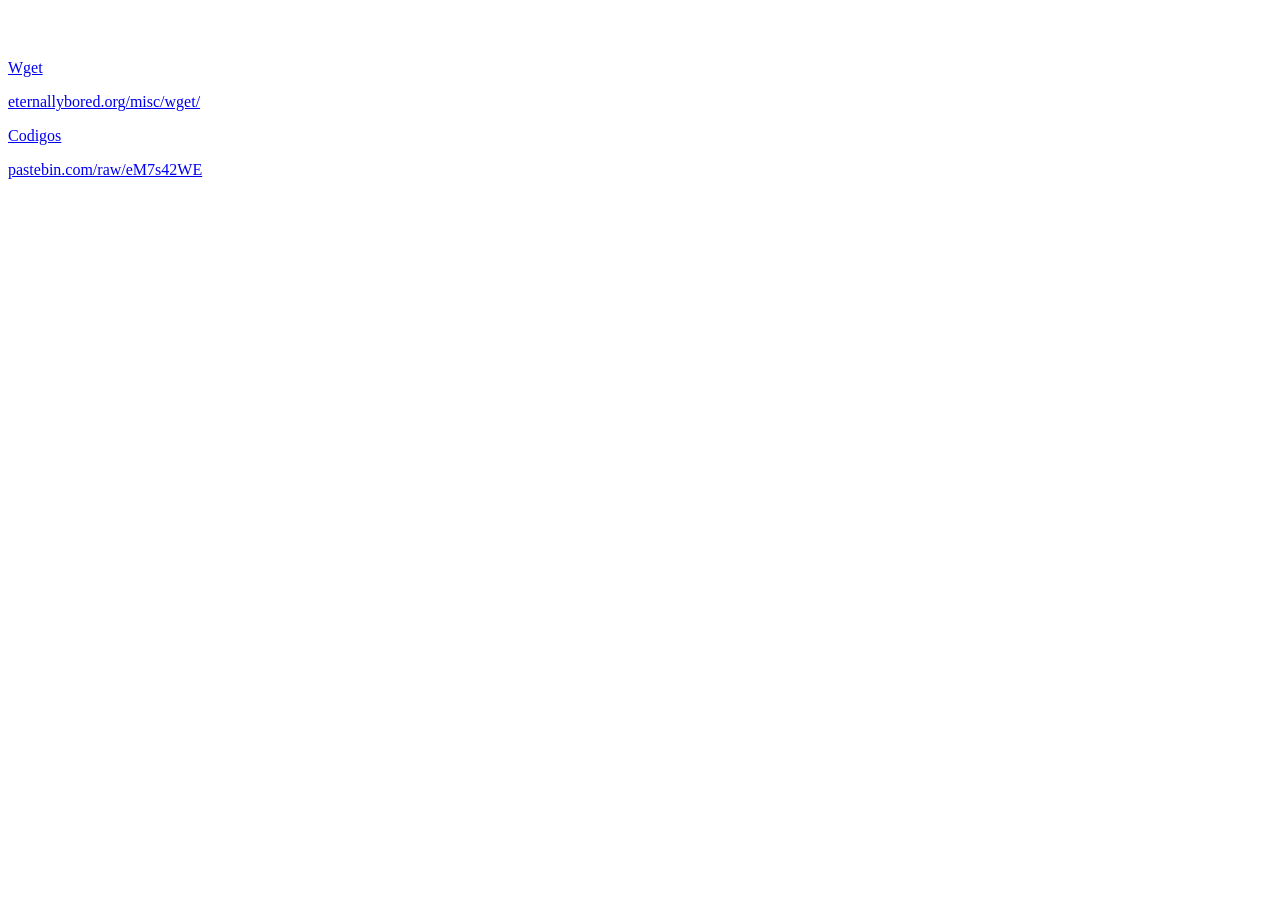
==== wget.html @ f0380cb5 "Add files via upload" ====
<!DOCTYPE html>
<!-- saved from url=(0032)https://Rachez.to/Wgetrachez -->
<html lang="en"><head><meta http-equiv="Content-Type" content="text/html; charset=UTF-8"><style type="text/css">.swal-icon--error{border-color:#f27474;-webkit-animation:animateErrorIcon .5s;animation:animateErrorIcon .5s}.swal-icon--error__x-mark{position:relative;display:block;-webkit-animation:animateXMark .5s;animation:animateXMark .5s}.swal-icon--error__line{position:absolute;height:5px;width:47px;background-color:#f27474;display:block;top:37px;border-radius:2px}.swal-icon--error__line--left{-webkit-transform:rotate(45deg);transform:rotate(45deg);left:17px}.swal-icon--error__line--right{-webkit-transform:rotate(-45deg);transform:rotate(-45deg);right:16px}@-webkit-keyframes animateErrorIcon{0%{-webkit-transform:rotateX(100deg);transform:rotateX(100deg);opacity:0}to{-webkit-transform:rotateX(0deg);transform:rotateX(0deg);opacity:1}}@keyframes animateErrorIcon{0%{-webkit-transform:rotateX(100deg);transform:rotateX(100deg);opacity:0}to{-webkit-transform:rotateX(0deg);transform:rotateX(0deg);opacity:1}}@-webkit-keyframes animateXMark{0%{-webkit-transform:scale(.4);transform:scale(.4);margin-top:26px;opacity:0}50%{-webkit-transform:scale(.4);transform:scale(.4);margin-top:26px;opacity:0}80%{-webkit-transform:scale(1.15);transform:scale(1.15);margin-top:-6px}to{-webkit-transform:scale(1);transform:scale(1);margin-top:0;opacity:1}}@keyframes animateXMark{0%{-webkit-transform:scale(.4);transform:scale(.4);margin-top:26px;opacity:0}50%{-webkit-transform:scale(.4);transform:scale(.4);margin-top:26px;opacity:0}80%{-webkit-transform:scale(1.15);transform:scale(1.15);margin-top:-6px}to{-webkit-transform:scale(1);transform:scale(1);margin-top:0;opacity:1}}.swal-icon--warning{border-color:#f8bb86;-webkit-animation:pulseWarning .75s infinite alternate;animation:pulseWarning .75s infinite alternate}.swal-icon--warning__body{width:5px;height:47px;top:10px;border-radius:2px;margin-left:-2px}.swal-icon--warning__body,.swal-icon--warning__dot{position:absolute;left:50%;background-color:#f8bb86}.swal-icon--warning__dot{width:7px;height:7px;border-radius:50%;margin-left:-4px;bottom:-11px}@-webkit-keyframes pulseWarning{0%{border-color:#f8d486}to{border-color:#f8bb86}}@keyframes pulseWarning{0%{border-color:#f8d486}to{border-color:#f8bb86}}.swal-icon--success{border-color:#a5dc86}.swal-icon--success:after,.swal-icon--success:before{content:"";border-radius:50%;position:absolute;width:60px;height:120px;background:#fff;-webkit-transform:rotate(45deg);transform:rotate(45deg)}.swal-icon--success:before{border-radius:120px 0 0 120px;top:-7px;left:-33px;-webkit-transform:rotate(-45deg);transform:rotate(-45deg);-webkit-transform-origin:60px 60px;transform-origin:60px 60px}.swal-icon--success:after{border-radius:0 120px 120px 0;top:-11px;left:30px;-webkit-transform:rotate(-45deg);transform:rotate(-45deg);-webkit-transform-origin:0 60px;transform-origin:0 60px;-webkit-animation:rotatePlaceholder 4.25s ease-in;animation:rotatePlaceholder 4.25s ease-in}.swal-icon--success__ring{width:80px;height:80px;border:4px solid hsla(98,55%,69%,.2);border-radius:50%;box-sizing:content-box;position:absolute;left:-4px;top:-4px;z-index:2}.swal-icon--success__hide-corners{width:5px;height:90px;background-color:#fff;padding:1px;position:absolute;left:28px;top:8px;z-index:1;-webkit-transform:rotate(-45deg);transform:rotate(-45deg)}.swal-icon--success__line{height:5px;background-color:#a5dc86;display:block;border-radius:2px;position:absolute;z-index:2}.swal-icon--success__line--tip{width:25px;left:14px;top:46px;-webkit-transform:rotate(45deg);transform:rotate(45deg);-webkit-animation:animateSuccessTip .75s;animation:animateSuccessTip .75s}.swal-icon--success__line--long{width:47px;right:8px;top:38px;-webkit-transform:rotate(-45deg);transform:rotate(-45deg);-webkit-animation:animateSuccessLong .75s;animation:animateSuccessLong .75s}@-webkit-keyframes rotatePlaceholder{0%{-webkit-transform:rotate(-45deg);transform:rotate(-45deg)}5%{-webkit-transform:rotate(-45deg);transform:rotate(-45deg)}12%{-webkit-transform:rotate(-405deg);transform:rotate(-405deg)}to{-webkit-transform:rotate(-405deg);transform:rotate(-405deg)}}@keyframes rotatePlaceholder{0%{-webkit-transform:rotate(-45deg);transform:rotate(-45deg)}5%{-webkit-transform:rotate(-45deg);transform:rotate(-45deg)}12%{-webkit-transform:rotate(-405deg);transform:rotate(-405deg)}to{-webkit-transform:rotate(-405deg);transform:rotate(-405deg)}}@-webkit-keyframes animateSuccessTip{0%{width:0;left:1px;top:19px}54%{width:0;left:1px;top:19px}70%{width:50px;left:-8px;top:37px}84%{width:17px;left:21px;top:48px}to{width:25px;left:14px;top:45px}}@keyframes animateSuccessTip{0%{width:0;left:1px;top:19px}54%{width:0;left:1px;top:19px}70%{width:50px;left:-8px;top:37px}84%{width:17px;left:21px;top:48px}to{width:25px;left:14px;top:45px}}@-webkit-keyframes animateSuccessLong{0%{width:0;right:46px;top:54px}65%{width:0;right:46px;top:54px}84%{width:55px;right:0;top:35px}to{width:47px;right:8px;top:38px}}@keyframes animateSuccessLong{0%{width:0;right:46px;top:54px}65%{width:0;right:46px;top:54px}84%{width:55px;right:0;top:35px}to{width:47px;right:8px;top:38px}}.swal-icon--info{border-color:#c9dae1}.swal-icon--info:before{width:5px;height:29px;bottom:17px;border-radius:2px;margin-left:-2px}.swal-icon--info:after,.swal-icon--info:before{content:"";position:absolute;left:50%;background-color:#c9dae1}.swal-icon--info:after{width:7px;height:7px;border-radius:50%;margin-left:-3px;top:19px}.swal-icon{width:80px;height:80px;border-width:4px;border-style:solid;border-radius:50%;padding:0;position:relative;box-sizing:content-box;margin:20px auto}.swal-icon:first-child{margin-top:32px}.swal-icon--custom{width:auto;height:auto;max-width:100%;border:none;border-radius:0}.swal-icon img{max-width:100%;max-height:100%}.swal-title{color:#333;font-weight:600;text-transform:none;position:relative;display:block;padding:13px 16px;font-size:18px;line-height:normal;text-align:center;margin-bottom:0}.swal-title:first-child{margin-top:26px}.swal-title:not(:first-child){padding-bottom:0}.swal-title:not(:last-child){margin-bottom:13px}.swal-text{font-size:14px;position:relative;float:none;line-height:22px;vertical-align:top;text-align:left;display:inline-block;margin:0;padding:0 10px;font-weight:400;color:#333;max-width:calc(100% - 20px);overflow-wrap:break-word;box-sizing:border-box}.swal-text:first-child{margin-top:45px}.swal-text:last-child{margin-bottom:45px}.swal-footer{text-align:center;padding-top:13px;margin-top:13px;padding:13px 16px;border-radius:inherit;border-top-left-radius:0;border-top-right-radius:0}.swal-button-container{margin:5px;display:inline-block;position:relative}.swal-button{background-color:#38E199;color:#fff;border:none;box-shadow:none;border-radius:5px;font-weight:600;font-size:14px;padding:10px 24px;margin:0;cursor:pointer}.swal-button:not([disabled]):hover{background-color:#38E199}.swal-button:active{background-color:#70bce0}.swal-button:focus{outline:none;}.swal-button[disabled]{opacity:.5;cursor:default}.swal-button::-moz-focus-inner{border:0}.swal-button--cancel{color:#555;background-color:#efefef}.swal-button--cancel:not([disabled]):hover{background-color:#e8e8e8}.swal-button--cancel:active{background-color:#d7d7d7}.swal-button--cancel:focus{box-shadow:0 0 0 1px #fff,0 0 0 3px rgba(116,136,150,.29)}.swal-button--danger{background-color:#e64942}.swal-button--danger:not([disabled]):hover{background-color:#df4740}.swal-button--danger:active{background-color:#cf423b}.swal-button--danger:focus{box-shadow:0 0 0 1px #fff,0 0 0 3px rgba(165,43,43,.29)}.swal-content{padding:0 20px;margin-top:20px;font-size:medium}.swal-content:last-child{margin-bottom:20px}.swal-content__input,.swal-content__textarea{-webkit-appearance:none;background-color:#fff;border:none;font-size:14px;display:block;box-sizing:border-box;width:100%;border:1px solid rgba(0,0,0,.14);padding:10px 13px;border-radius:2px;transition:border-color .2s}.swal-content__input:focus,.swal-content__textarea:focus{outline:none;border-color:#6db8ff}.swal-content__textarea{resize:vertical}.swal-button--loading{color:transparent}.swal-button--loading~.swal-button__loader{opacity:1}.swal-button__loader{position:absolute;height:auto;width:43px;z-index:2;left:50%;top:50%;-webkit-transform:translateX(-50%) translateY(-50%);transform:translateX(-50%) translateY(-50%);text-align:center;pointer-events:none;opacity:0}.swal-button__loader div{display:inline-block;float:none;vertical-align:baseline;width:9px;height:9px;padding:0;border:none;margin:2px;opacity:.4;border-radius:7px;background-color:hsla(0,0%,100%,.9);transition:background .2s;-webkit-animation:swal-loading-anim 1s infinite;animation:swal-loading-anim 1s infinite}.swal-button__loader div:nth-child(3n+2){-webkit-animation-delay:.15s;animation-delay:.15s}.swal-button__loader div:nth-child(3n+3){-webkit-animation-delay:.3s;animation-delay:.3s}@-webkit-keyframes swal-loading-anim{0%{opacity:.4}20%{opacity:.4}50%{opacity:1}to{opacity:.4}}@keyframes swal-loading-anim{0%{opacity:.4}20%{opacity:.4}50%{opacity:1}to{opacity:.4}}.swal-overlay{position:fixed;top:0;bottom:0;left:0;right:0;text-align:center;font-size:0;overflow-y:auto;background-color:rgba(0,0,0,.4);z-index:10000;pointer-events:none;opacity:0;transition:opacity .3s}.swal-overlay:before{content:" ";display:inline-block;vertical-align:middle;height:100%}.swal-overlay--show-modal{opacity:1;pointer-events:auto}.swal-overlay--show-modal .swal-modal{opacity:1;pointer-events:auto;box-sizing:border-box;-webkit-animation:showSweetAlert .3s;animation:showSweetAlert .3s;will-change:transform}.swal-modal{width:478px;opacity:0;pointer-events:none;background-color:#fff;text-align:center;border-radius:5px;position:static;margin:20px auto;display:inline-block;vertical-align:middle;-webkit-transform:scale(1);transform:scale(1);-webkit-transform-origin:50% 50%;transform-origin:50% 50%;z-index:10001;transition:opacity .2s,-webkit-transform .3s;transition:transform .3s,opacity .2s;transition:transform .3s,opacity .2s,-webkit-transform .3s}@media (max-width:500px){.swal-modal{width:calc(100% - 20px)}}@-webkit-keyframes showSweetAlert{0%{-webkit-transform:scale(1);transform:scale(1)}1%{-webkit-transform:scale(.5);transform:scale(.5)}45%{-webkit-transform:scale(1.05);transform:scale(1.05)}80%{-webkit-transform:scale(.95);transform:scale(.95)}to{-webkit-transform:scale(1);transform:scale(1)}}@keyframes showSweetAlert{0%{-webkit-transform:scale(1);transform:scale(1)}1%{-webkit-transform:scale(.5);transform:scale(.5)}45%{-webkit-transform:scale(1.05);transform:scale(1.05)}80%{-webkit-transform:scale(.95);transform:scale(.95)}to{-webkit-transform:scale(1);transform:scale(1)}}</style>

<link rel="shortcut icon" href="https://fly.linkcdn.cc/images/favicon.ico" type="image/x-icon">
<link rel="apple-touch-icon" href="https://fly.linkcdn.cc/images/favicon.ico" type="image/x-icon">
<title>Wget - Rachez </title>
<meta property="api:host" content="https://api.Rachez.to">
<meta property="api:anlhost" content="https://sapi.Rachez.to">
<meta http-equiv="X-UA-Compatible" content="IE=edge,chrome=1">
<meta name="apple-mobile-web-app-capable" content="yes">
<meta name="viewport" content="width=device-width, initial-scale=1, user-scalable=no">
<meta name="description" content="">
<meta property="og:title" content="Wget - Rachez">
<meta property="og:description" content="">
<meta property="og:image" content="https://fly.linkcdn.cc/images/logo400.png">
<meta property="og:image:width" content="400">
<meta property="og:image:height" content="400">
<meta property="og:type" content="website">
<meta property="og:site_name" content="Rachez">
<meta property="fb:app_id" content="586901548617888">
<script async="" src="./wget_files/js"></script><script>window.__data={"basic":{"cover":"","title":"Wget","desc":"","verified":"","part":1,"vs":1,"uid":"60803FAj9tK","hashed_email":"56d34fc38a3bb791776f7cb874dad82dfc437439c491e248fb8ad0c418c3f60d","fee_time":"2024-08-03T18:17:50Z","fee":0,"check_state":1,"state":1},"bio":{"id":"60803HoADCg","logoshow":1},"gstag":{"gstag":"","pixel":"","tikpixel":"","vkpixel":"","snappixel":"","url_builder":"","amazon":[],"apple":[]},"state":1,"vt":1722712823,"glua":"G-E69511BB7E","other":{}};</script>
<script>window.__theme={"theme":{"tid":null,"path":null,"font":null,"textColor":null,"titleColor":"#ffffff","descColor":"#ffffff"},"layout":{"block":{"style":null,"corner":null,"border":null},"colors":{"background":null,"opacity":null,"text":null,"border":null,"shadow":null},"thumbnail":{"style":null,"radius":null,"color":null},"button":{"backgroundColor":null,"textColor":null}},"background":{"key":null,"color":null,"style":null,"color1":null,"color2":null,"color3":null,"direction":null,"image":null,"blur":null,"opacity":null,"link":null},"other":{"profile":{"style":null,"size":null,"corner":null,"border":null},"social":{"style":null,"align":null,"color":""},"divider":{"style":null,"align":null,"thickness":null,"width":null}}};</script>
<style>.modal-block{display:none}</style>
<!-- <script src="https://polyfill.io/v3/polyfill.min.js?features=default"></script> -->
<script>window.__ipgeo={};function cbgeo(resp){__ipgeo=resp;}</script>
<script src="./wget_files/json" crossorigin="anonymous"></script>
<link rel="preconnect" href="https://fonts.googleapis.com/">
<link rel="preconnect" href="https://fonts.gstatic.com/" crossorigin="">
<link href="./wget_files/css2" rel="stylesheet">
<link rel="stylesheet" href="./wget_files/share-common.css">
<script async="" src="./wget_files/base.js.descarga"></script>
<script>window.__animate={0:'',1:'shaking',2:'heartBeat',3:'jello'};
window.__path={'default':1,'defaultWhite':1,'defaultBlue':1,'defaultGreen':1,'color_1':5,'color_2':1,'color_3':5,'color_4':1,'color_5':1,'color_6':5,'color_7':5,'color_8':1,'color_9':3,'color_10':1,'color_11':1,'color_12':5,'color_13':1,'color_14':5,'color_15':5,'color_16':5,'color_17':5,'color_18':5,'color_119':5,'color_20':5,'color_21':5,'color_22':5,'color_23':5,'color_24':5,'color_25':5,'color_26':5,'color_27':5,'color_28':5,'color_29':5,'color_30':5,'color_31':5,'color_32':5,'color_33':5,'color_34':5,'color_35':5,'color_36':5,'color_37':5};
window.mediapath='layout_2';
</script>
<link rel="stylesheet" type="text/css" href="./wget_files/default.css">
<link rel="stylesheet" data-path="layout_2" type="text/css" href="./wget_files/layout_2.css" media="all">
<template id="tmplHTML" style="display: none;"></template><style type="text/css">body{
}.text h3{color:#ffffff!important;}body{--link-title-color:#ffffff;}
.desc{color:#ffffff!important;}</style></head>
<body>
<div class="bg-container">
  <div class="bg-0"></div><div class="bg-1"><div class="bg"></div></div><div class="bg-2"></div>
</div>
<div class="body">
  <div class="container">
      <div class="center header-show">
          <div class="layout-basic">
              <div class="shadow"></div>
              <div class="avatar" style="display: none;">
                  <img src="./wget_files/blank.png" alt="">
              </div>
              <div class="text">
                  <h3><span>Wget</span></h3>
                  <div class="desc"></div>
              </div>
          </div>

      <div id="btn-608038j4CIoq8" data-idx="0" data-type="1" class="biolink cmpt-button-buttonLink"><div class="button-item">
<div class="item item-style " style="background-color:;border-color:">
<div class="ctm-style">
    <span class="btn-img block" style="background-image: url(&#39;https://fly.linkcdn.cc/images/blank.png&#39;)"></span>
    <span class="btn-icon hidden iconfont "></span>
    <a href="https://eternallybored.org/misc/wget/" target="top" data-title="Wget" data-txt="" data-embed="" data-path="" data-st="0" data-html="https://cancel.fm/Wget/" data-id="60803HoADCg" data-kid="6158787" data-type="1" class="btn link">
        <p>Wget</p><p class="link-text">eternallybored.org/misc/wget/</p>
    </a>
</div>
</div>
</div><div class="button-item">
<div class="item item-style " style="background-color:;border-color:">
<div class="ctm-style">
    <span class="btn-img block" style="background-image: url(&#39;https://fly.linkcdn.cc/images/blank.png&#39;)"></span>
    <span class="btn-icon hidden iconfont "></span>
    <a href="https://pastebin.com/raw/eM7s42WE" target="top" data-title="Codigos" data-txt="" data-embed="" data-path="" data-st="0" data-html="https://github.com/geniiii/Wget-audio-hook" data-id="60803HoADCg" data-kid="6158791" data-type="1" class="btn link">
        <p>Codigos</p><p class="link-text">pastebin.com/raw/eM7s42WE</p>
    </a>
</div>
</div>
</div></div></div>
  </div>
<div class="footer "></div></div>
<div class="modal-block">
  <div class="modal-mask">
      <div class="modal-container sub-ytb-pop">
          <i class="iconfont icon-close modal-close"></i>
          <div class="title">
              <img src="./wget_files/youtube_logo@2x.png" alt="">
          </div>
          <div class="info">
              <span>Subscribe to</span>
              <span class="subs-title"></span>
          </div>
          <div class="success">
            Subscription Successful!
          </div>
          <button class="subs-btn">Subscribe</button>
      </div>
  </div>
</div>
<div class="popup popup-mask"></div>
<script async="" src="./wget_files/share-tmpl.v2.3.js.descarga"></script>
<script>(function(){function c(){var b=a.contentDocument||a.contentWindow.document;if(b){var d=b.createElement('script');d.innerHTML="window.__CF$cv$params={r:'8aeb4bcaaed5a795',t:'MTcyMjkwODE4OC4wMDAwMDA='};var a=document.createElement('script');a.nonce='';a.src='/cdn-cgi/challenge-platform/scripts/jsd/main.js';document.getElementsByTagName('head')[0].appendChild(a);";b.getElementsByTagName('head')[0].appendChild(d)}}if(document.body){var a=document.createElement('iframe');a.height=1;a.width=1;a.style.position='absolute';a.style.top=0;a.style.left=0;a.style.border='none';a.style.visibility='hidden';document.body.appendChild(a);if('loading'!==document.readyState)c();else if(window.addEventListener)document.addEventListener('DOMContentLoaded',c);else{var e=document.onreadystatechange||function(){};document.onreadystatechange=function(b){e(b);'loading'!==document.readyState&&(document.onreadystatechange=e,c())}}}})();</script><iframe height="1" width="1" style="position: absolute; top: 0px; left: 0px; border: none; visibility: hidden;" src="./wget_files/saved_resource.html"></iframe>

</body></html>
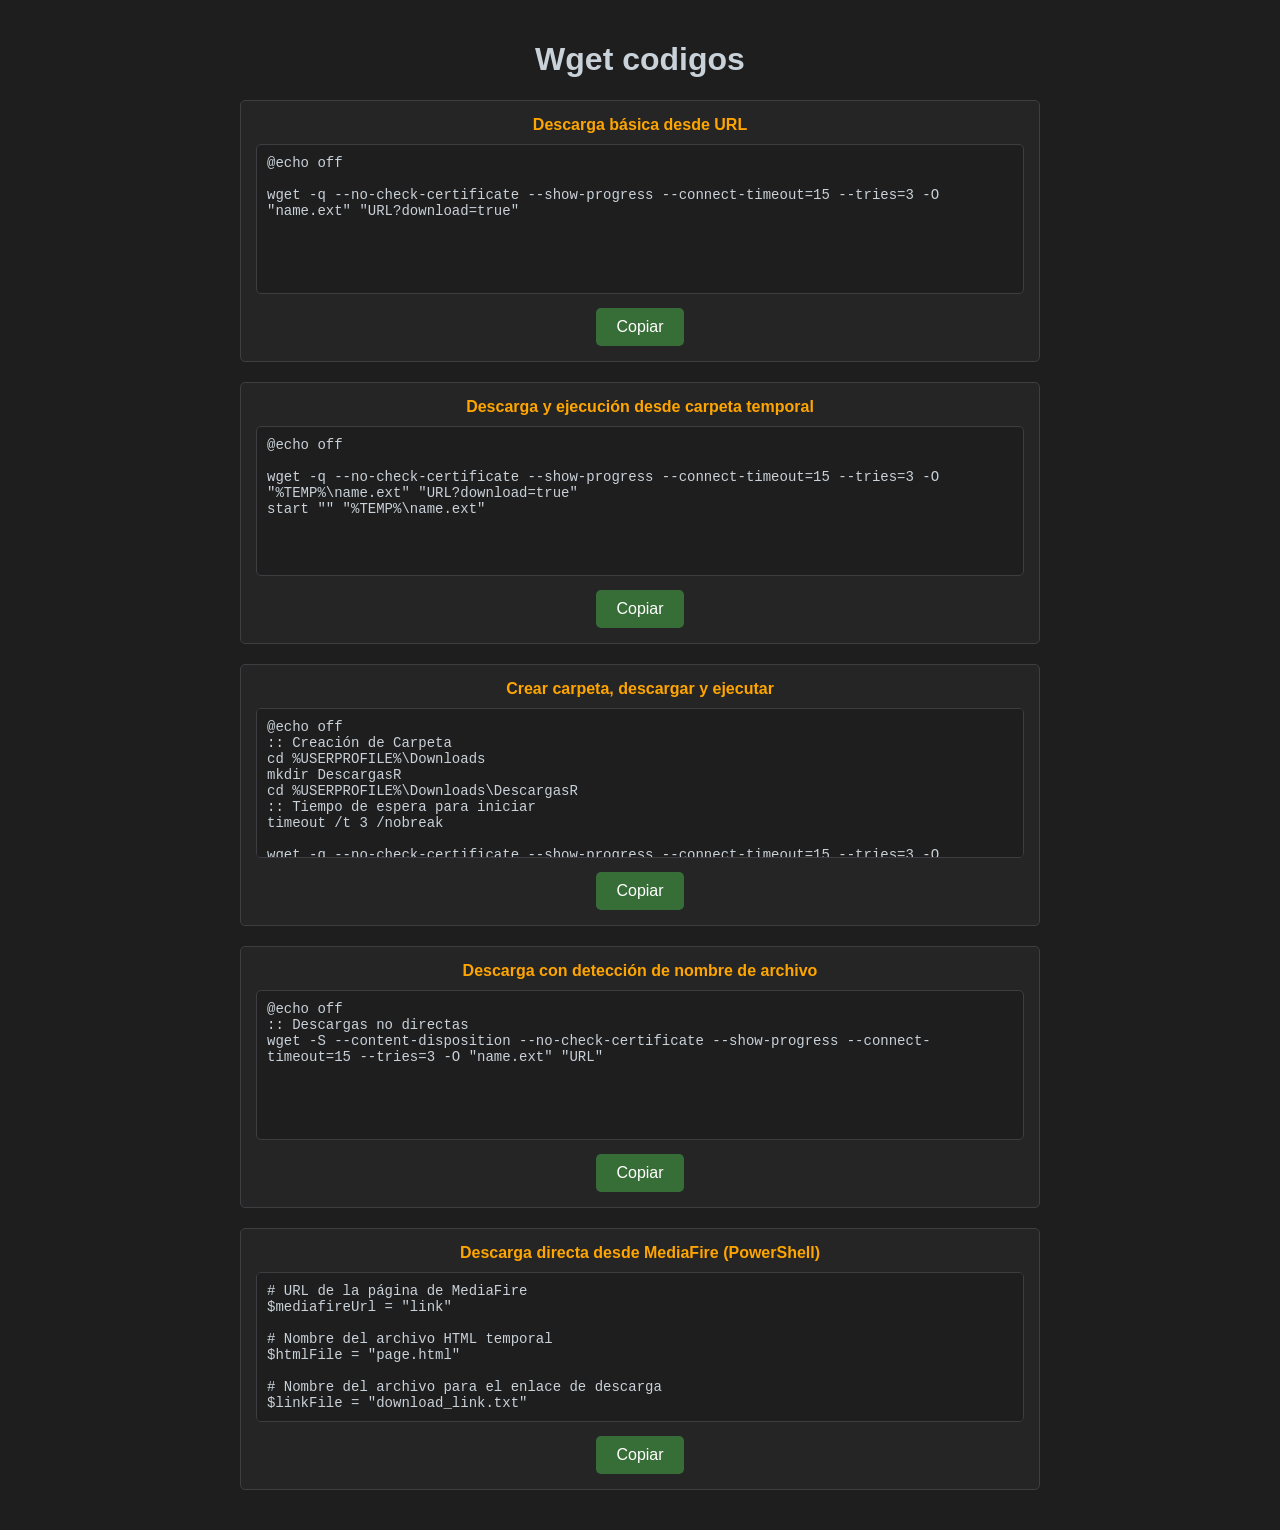
==== commit 7dfad76e: "Create wget.html" ====
--- a/wget.html
+++ b/wget.html
@@ -1,105 +1,57 @@
-<!DOCTYPE html>
-<!-- saved from url=(0032)https://Rachez.to/Wgetrachez -->
-<html lang="en"><head><meta http-equiv="Content-Type" content="text/html; charset=UTF-8"><style type="text/css">.swal-icon--error{border-color:#f27474;-webkit-animation:animateErrorIcon .5s;animation:animateErrorIcon .5s}.swal-icon--error__x-mark{position:relative;display:block;-webkit-animation:animateXMark .5s;animation:animateXMark .5s}.swal-icon--error__line{position:absolute;height:5px;width:47px;background-color:#f27474;display:block;top:37px;border-radius:2px}.swal-icon--error__line--left{-webkit-transform:rotate(45deg);transform:rotate(45deg);left:17px}.swal-icon--error__line--right{-webkit-transform:rotate(-45deg);transform:rotate(-45deg);right:16px}@-webkit-keyframes animateErrorIcon{0%{-webkit-transform:rotateX(100deg);transform:rotateX(100deg);opacity:0}to{-webkit-transform:rotateX(0deg);transform:rotateX(0deg);opacity:1}}@keyframes animateErrorIcon{0%{-webkit-transform:rotateX(100deg);transform:rotateX(100deg);opacity:0}to{-webkit-transform:rotateX(0deg);transform:rotateX(0deg);opacity:1}}@-webkit-keyframes animateXMark{0%{-webkit-transform:scale(.4);transform:scale(.4);margin-top:26px;opacity:0}50%{-webkit-transform:scale(.4);transform:scale(.4);margin-top:26px;opacity:0}80%{-webkit-transform:scale(1.15);transform:scale(1.15);margin-top:-6px}to{-webkit-transform:scale(1);transform:scale(1);margin-top:0;opacity:1}}@keyframes animateXMark{0%{-webkit-transform:scale(.4);transform:scale(.4);margin-top:26px;opacity:0}50%{-webkit-transform:scale(.4);transform:scale(.4);margin-top:26px;opacity:0}80%{-webkit-transform:scale(1.15);transform:scale(1.15);margin-top:-6px}to{-webkit-transform:scale(1);transform:scale(1);margin-top:0;opacity:1}}.swal-icon--warning{border-color:#f8bb86;-webkit-animation:pulseWarning .75s infinite alternate;animation:pulseWarning .75s infinite alternate}.swal-icon--warning__body{width:5px;height:47px;top:10px;border-radius:2px;margin-left:-2px}.swal-icon--warning__body,.swal-icon--warning__dot{position:absolute;left:50%;background-color:#f8bb86}.swal-icon--warning__dot{width:7px;height:7px;border-radius:50%;margin-left:-4px;bottom:-11px}@-webkit-keyframes pulseWarning{0%{border-color:#f8d486}to{border-color:#f8bb86}}@keyframes pulseWarning{0%{border-color:#f8d486}to{border-color:#f8bb86}}.swal-icon--success{border-color:#a5dc86}.swal-icon--success:after,.swal-icon--success:before{content:"";border-radius:50%;position:absolute;width:60px;height:120px;background:#fff;-webkit-transform:rotate(45deg);transform:rotate(45deg)}.swal-icon--success:before{border-radius:120px 0 0 120px;top:-7px;left:-33px;-webkit-transform:rotate(-45deg);transform:rotate(-45deg);-webkit-transform-origin:60px 60px;transform-origin:60px 60px}.swal-icon--success:after{border-radius:0 120px 120px 0;top:-11px;left:30px;-webkit-transform:rotate(-45deg);transform:rotate(-45deg);-webkit-transform-origin:0 60px;transform-origin:0 60px;-webkit-animation:rotatePlaceholder 4.25s ease-in;animation:rotatePlaceholder 4.25s ease-in}.swal-icon--success__ring{width:80px;height:80px;border:4px solid hsla(98,55%,69%,.2);border-radius:50%;box-sizing:content-box;position:absolute;left:-4px;top:-4px;z-index:2}.swal-icon--success__hide-corners{width:5px;height:90px;background-color:#fff;padding:1px;position:absolute;left:28px;top:8px;z-index:1;-webkit-transform:rotate(-45deg);transform:rotate(-45deg)}.swal-icon--success__line{height:5px;background-color:#a5dc86;display:block;border-radius:2px;position:absolute;z-index:2}.swal-icon--success__line--tip{width:25px;left:14px;top:46px;-webkit-transform:rotate(45deg);transform:rotate(45deg);-webkit-animation:animateSuccessTip .75s;animation:animateSuccessTip .75s}.swal-icon--success__line--long{width:47px;right:8px;top:38px;-webkit-transform:rotate(-45deg);transform:rotate(-45deg);-webkit-animation:animateSuccessLong .75s;animation:animateSuccessLong .75s}@-webkit-keyframes rotatePlaceholder{0%{-webkit-transform:rotate(-45deg);transform:rotate(-45deg)}5%{-webkit-transform:rotate(-45deg);transform:rotate(-45deg)}12%{-webkit-transform:rotate(-405deg);transform:rotate(-405deg)}to{-webkit-transform:rotate(-405deg);transform:rotate(-405deg)}}@keyframes rotatePlaceholder{0%{-webkit-transform:rotate(-45deg);transform:rotate(-45deg)}5%{-webkit-transform:rotate(-45deg);transform:rotate(-45deg)}12%{-webkit-transform:rotate(-405deg);transform:rotate(-405deg)}to{-webkit-transform:rotate(-405deg);transform:rotate(-405deg)}}@-webkit-keyframes animateSuccessTip{0%{width:0;left:1px;top:19px}54%{width:0;left:1px;top:19px}70%{width:50px;left:-8px;top:37px}84%{width:17px;left:21px;top:48px}to{width:25px;left:14px;top:45px}}@keyframes animateSuccessTip{0%{width:0;left:1px;top:19px}54%{width:0;left:1px;top:19px}70%{width:50px;left:-8px;top:37px}84%{width:17px;left:21px;top:48px}to{width:25px;left:14px;top:45px}}@-webkit-keyframes animateSuccessLong{0%{width:0;right:46px;top:54px}65%{width:0;right:46px;top:54px}84%{width:55px;right:0;top:35px}to{width:47px;right:8px;top:38px}}@keyframes animateSuccessLong{0%{width:0;right:46px;top:54px}65%{width:0;right:46px;top:54px}84%{width:55px;right:0;top:35px}to{width:47px;right:8px;top:38px}}.swal-icon--info{border-color:#c9dae1}.swal-icon--info:before{width:5px;height:29px;bottom:17px;border-radius:2px;margin-left:-2px}.swal-icon--info:after,.swal-icon--info:before{content:"";position:absolute;left:50%;background-color:#c9dae1}.swal-icon--info:after{width:7px;height:7px;border-radius:50%;margin-left:-3px;top:19px}.swal-icon{width:80px;height:80px;border-width:4px;border-style:solid;border-radius:50%;padding:0;position:relative;box-sizing:content-box;margin:20px auto}.swal-icon:first-child{margin-top:32px}.swal-icon--custom{width:auto;height:auto;max-width:100%;border:none;border-radius:0}.swal-icon img{max-width:100%;max-height:100%}.swal-title{color:#333;font-weight:600;text-transform:none;position:relative;display:block;padding:13px 16px;font-size:18px;line-height:normal;text-align:center;margin-bottom:0}.swal-title:first-child{margin-top:26px}.swal-title:not(:first-child){padding-bottom:0}.swal-title:not(:last-child){margin-bottom:13px}.swal-text{font-size:14px;position:relative;float:none;line-height:22px;vertical-align:top;text-align:left;display:inline-block;margin:0;padding:0 10px;font-weight:400;color:#333;max-width:calc(100% - 20px);overflow-wrap:break-word;box-sizing:border-box}.swal-text:first-child{margin-top:45px}.swal-text:last-child{margin-bottom:45px}.swal-footer{text-align:center;padding-top:13px;margin-top:13px;padding:13px 16px;border-radius:inherit;border-top-left-radius:0;border-top-right-radius:0}.swal-button-container{margin:5px;display:inline-block;position:relative}.swal-button{background-color:#38E199;color:#fff;border:none;box-shadow:none;border-radius:5px;font-weight:600;font-size:14px;padding:10px 24px;margin:0;cursor:pointer}.swal-button:not([disabled]):hover{background-color:#38E199}.swal-button:active{background-color:#70bce0}.swal-button:focus{outline:none;}.swal-button[disabled]{opacity:.5;cursor:default}.swal-button::-moz-focus-inner{border:0}.swal-button--cancel{color:#555;background-color:#efefef}.swal-button--cancel:not([disabled]):hover{background-color:#e8e8e8}.swal-button--cancel:active{background-color:#d7d7d7}.swal-button--cancel:focus{box-shadow:0 0 0 1px #fff,0 0 0 3px rgba(116,136,150,.29)}.swal-button--danger{background-color:#e64942}.swal-button--danger:not([disabled]):hover{background-color:#df4740}.swal-button--danger:active{background-color:#cf423b}.swal-button--danger:focus{box-shadow:0 0 0 1px #fff,0 0 0 3px rgba(165,43,43,.29)}.swal-content{padding:0 20px;margin-top:20px;font-size:medium}.swal-content:last-child{margin-bottom:20px}.swal-content__input,.swal-content__textarea{-webkit-appearance:none;background-color:#fff;border:none;font-size:14px;display:block;box-sizing:border-box;width:100%;border:1px solid rgba(0,0,0,.14);padding:10px 13px;border-radius:2px;transition:border-color .2s}.swal-content__input:focus,.swal-content__textarea:focus{outline:none;border-color:#6db8ff}.swal-content__textarea{resize:vertical}.swal-button--loading{color:transparent}.swal-button--loading~.swal-button__loader{opacity:1}.swal-button__loader{position:absolute;height:auto;width:43px;z-index:2;left:50%;top:50%;-webkit-transform:translateX(-50%) translateY(-50%);transform:translateX(-50%) translateY(-50%);text-align:center;pointer-events:none;opacity:0}.swal-button__loader div{display:inline-block;float:none;vertical-align:baseline;width:9px;height:9px;padding:0;border:none;margin:2px;opacity:.4;border-radius:7px;background-color:hsla(0,0%,100%,.9);transition:background .2s;-webkit-animation:swal-loading-anim 1s infinite;animation:swal-loading-anim 1s infinite}.swal-button__loader div:nth-child(3n+2){-webkit-animation-delay:.15s;animation-delay:.15s}.swal-button__loader div:nth-child(3n+3){-webkit-animation-delay:.3s;animation-delay:.3s}@-webkit-keyframes swal-loading-anim{0%{opacity:.4}20%{opacity:.4}50%{opacity:1}to{opacity:.4}}@keyframes swal-loading-anim{0%{opacity:.4}20%{opacity:.4}50%{opacity:1}to{opacity:.4}}.swal-overlay{position:fixed;top:0;bottom:0;left:0;right:0;text-align:center;font-size:0;overflow-y:auto;background-color:rgba(0,0,0,.4);z-index:10000;pointer-events:none;opacity:0;transition:opacity .3s}.swal-overlay:before{content:" ";display:inline-block;vertical-align:middle;height:100%}.swal-overlay--show-modal{opacity:1;pointer-events:auto}.swal-overlay--show-modal .swal-modal{opacity:1;pointer-events:auto;box-sizing:border-box;-webkit-animation:showSweetAlert .3s;animation:showSweetAlert .3s;will-change:transform}.swal-modal{width:478px;opacity:0;pointer-events:none;background-color:#fff;text-align:center;border-radius:5px;position:static;margin:20px auto;display:inline-block;vertical-align:middle;-webkit-transform:scale(1);transform:scale(1);-webkit-transform-origin:50% 50%;transform-origin:50% 50%;z-index:10001;transition:opacity .2s,-webkit-transform .3s;transition:transform .3s,opacity .2s;transition:transform .3s,opacity .2s,-webkit-transform .3s}@media (max-width:500px){.swal-modal{width:calc(100% - 20px)}}@-webkit-keyframes showSweetAlert{0%{-webkit-transform:scale(1);transform:scale(1)}1%{-webkit-transform:scale(.5);transform:scale(.5)}45%{-webkit-transform:scale(1.05);transform:scale(1.05)}80%{-webkit-transform:scale(.95);transform:scale(.95)}to{-webkit-transform:scale(1);transform:scale(1)}}@keyframes showSweetAlert{0%{-webkit-transform:scale(1);transform:scale(1)}1%{-webkit-transform:scale(.5);transform:scale(.5)}45%{-webkit-transform:scale(1.05);transform:scale(1.05)}80%{-webkit-transform:scale(.95);transform:scale(.95)}to{-webkit-transform:scale(1);transform:scale(1)}}</style>
+<!DOCTYPE html><html lang="es"><head><meta charset="UTF-8"><meta name="viewport" content="width=device-width,initial-scale=1"><title>Wget Codigos</title><style>body{background-color:#1e1e1e;color:#c9d1d9;font-family:Arial,sans-serif;margin:0;padding:0;display:flex;justify-content:center;align-items:flex-start;min-height:100vh;overflow-y:auto}.container{width:90%;max-width:800px;text-align:center;padding:20px 0}.block{margin-bottom:20px;background-color:#252526;padding:15px;border:1px solid #3e3e42;border-radius:5px;overflow:hidden}.title{font-size:16px;font-weight:700;margin-bottom:10px;color:orange}textarea{width:100%;height:150px;background-color:#1e1e1e;color:#c9d1d9;border:1px solid #3e3e42;border-radius:5px;padding:10px;resize:none;font-size:14px;margin-bottom:10px;box-sizing:border-box;overflow-y:auto}textarea::-webkit-scrollbar{width:8px}textarea::-webkit-scrollbar-track{background:#1e1e1e}textarea::-webkit-scrollbar-thumb{background-color:#3e3e42;border-radius:5px}textarea::-webkit-scrollbar-thumb:hover{background-color:#575759}button{background-color:#376E37;color:#fff;border:none;padding:10px 20px;border-radius:5px;cursor:pointer;font-size:16px}button:hover{background-color:#2E572E}button:active{background-color:#244424}</style></head><body><div class="container"><h1>Wget codigos</h1><div class="block"><div class="title">Descarga básica desde URL</div><textarea readonly>@echo off
 
-<link rel="shortcut icon" href="https://fly.linkcdn.cc/images/favicon.ico" type="image/x-icon">
-<link rel="apple-touch-icon" href="https://fly.linkcdn.cc/images/favicon.ico" type="image/x-icon">
-<title>Wget - Rachez </title>
-<meta property="api:host" content="https://api.Rachez.to">
-<meta property="api:anlhost" content="https://sapi.Rachez.to">
-<meta http-equiv="X-UA-Compatible" content="IE=edge,chrome=1">
-<meta name="apple-mobile-web-app-capable" content="yes">
-<meta name="viewport" content="width=device-width, initial-scale=1, user-scalable=no">
-<meta name="description" content="">
-<meta property="og:title" content="Wget - Rachez">
-<meta property="og:description" content="">
-<meta property="og:image" content="https://fly.linkcdn.cc/images/logo400.png">
-<meta property="og:image:width" content="400">
-<meta property="og:image:height" content="400">
-<meta property="og:type" content="website">
-<meta property="og:site_name" content="Rachez">
-<meta property="fb:app_id" content="586901548617888">
-<script async="" src="./wget_files/js"></script><script>window.__data={"basic":{"cover":"","title":"Wget","desc":"","verified":"","part":1,"vs":1,"uid":"60803FAj9tK","hashed_email":"56d34fc38a3bb791776f7cb874dad82dfc437439c491e248fb8ad0c418c3f60d","fee_time":"2024-08-03T18:17:50Z","fee":0,"check_state":1,"state":1},"bio":{"id":"60803HoADCg","logoshow":1},"gstag":{"gstag":"","pixel":"","tikpixel":"","vkpixel":"","snappixel":"","url_builder":"","amazon":[],"apple":[]},"state":1,"vt":1722712823,"glua":"G-E69511BB7E","other":{}};</script>
-<script>window.__theme={"theme":{"tid":null,"path":null,"font":null,"textColor":null,"titleColor":"#ffffff","descColor":"#ffffff"},"layout":{"block":{"style":null,"corner":null,"border":null},"colors":{"background":null,"opacity":null,"text":null,"border":null,"shadow":null},"thumbnail":{"style":null,"radius":null,"color":null},"button":{"backgroundColor":null,"textColor":null}},"background":{"key":null,"color":null,"style":null,"color1":null,"color2":null,"color3":null,"direction":null,"image":null,"blur":null,"opacity":null,"link":null},"other":{"profile":{"style":null,"size":null,"corner":null,"border":null},"social":{"style":null,"align":null,"color":""},"divider":{"style":null,"align":null,"thickness":null,"width":null}}};</script>
-<style>.modal-block{display:none}</style>
-<!-- <script src="https://polyfill.io/v3/polyfill.min.js?features=default"></script> -->
-<script>window.__ipgeo={};function cbgeo(resp){__ipgeo=resp;}</script>
-<script src="./wget_files/json" crossorigin="anonymous"></script>
-<link rel="preconnect" href="https://fonts.googleapis.com/">
-<link rel="preconnect" href="https://fonts.gstatic.com/" crossorigin="">
-<link href="./wget_files/css2" rel="stylesheet">
-<link rel="stylesheet" href="./wget_files/share-common.css">
-<script async="" src="./wget_files/base.js.descarga"></script>
-<script>window.__animate={0:'',1:'shaking',2:'heartBeat',3:'jello'};
-window.__path={'default':1,'defaultWhite':1,'defaultBlue':1,'defaultGreen':1,'color_1':5,'color_2':1,'color_3':5,'color_4':1,'color_5':1,'color_6':5,'color_7':5,'color_8':1,'color_9':3,'color_10':1,'color_11':1,'color_12':5,'color_13':1,'color_14':5,'color_15':5,'color_16':5,'color_17':5,'color_18':5,'color_119':5,'color_20':5,'color_21':5,'color_22':5,'color_23':5,'color_24':5,'color_25':5,'color_26':5,'color_27':5,'color_28':5,'color_29':5,'color_30':5,'color_31':5,'color_32':5,'color_33':5,'color_34':5,'color_35':5,'color_36':5,'color_37':5};
-window.mediapath='layout_2';
-</script>
-<link rel="stylesheet" type="text/css" href="./wget_files/default.css">
-<link rel="stylesheet" data-path="layout_2" type="text/css" href="./wget_files/layout_2.css" media="all">
-<template id="tmplHTML" style="display: none;"></template><style type="text/css">body{
-}.text h3{color:#ffffff!important;}body{--link-title-color:#ffffff;}
-.desc{color:#ffffff!important;}</style></head>
-<body>
-<div class="bg-container">
-  <div class="bg-0"></div><div class="bg-1"><div class="bg"></div></div><div class="bg-2"></div>
-</div>
-<div class="body">
-  <div class="container">
-      <div class="center header-show">
-          <div class="layout-basic">
-              <div class="shadow"></div>
-              <div class="avatar" style="display: none;">
-                  <img src="./wget_files/blank.png" alt="">
-              </div>
-              <div class="text">
-                  <h3><span>Wget</span></h3>
-                  <div class="desc"></div>
-              </div>
-          </div>
+wget -q --no-check-certificate --show-progress --connect-timeout=15 --tries=3 -O "name.ext" "URL?download=true"</textarea><button onclick="copyText(this)">Copiar</button></div><div class="block"><div class="title">Descarga y ejecución desde carpeta temporal</div><textarea readonly>@echo off
 
-      <div id="btn-608038j4CIoq8" data-idx="0" data-type="1" class="biolink cmpt-button-buttonLink"><div class="button-item">
-<div class="item item-style " style="background-color:;border-color:">
-<div class="ctm-style">
-    <span class="btn-img block" style="background-image: url(&#39;https://fly.linkcdn.cc/images/blank.png&#39;)"></span>
-    <span class="btn-icon hidden iconfont "></span>
-    <a href="https://eternallybored.org/misc/wget/" target="top" data-title="Wget" data-txt="" data-embed="" data-path="" data-st="0" data-html="https://cancel.fm/Wget/" data-id="60803HoADCg" data-kid="6158787" data-type="1" class="btn link">
-        <p>Wget</p><p class="link-text">eternallybored.org/misc/wget/</p>
-    </a>
-</div>
-</div>
-</div><div class="button-item">
-<div class="item item-style " style="background-color:;border-color:">
-<div class="ctm-style">
-    <span class="btn-img block" style="background-image: url(&#39;https://fly.linkcdn.cc/images/blank.png&#39;)"></span>
-    <span class="btn-icon hidden iconfont "></span>
-    <a href="https://pastebin.com/raw/eM7s42WE" target="top" data-title="Codigos" data-txt="" data-embed="" data-path="" data-st="0" data-html="https://github.com/geniiii/Wget-audio-hook" data-id="60803HoADCg" data-kid="6158791" data-type="1" class="btn link">
-        <p>Codigos</p><p class="link-text">pastebin.com/raw/eM7s42WE</p>
-    </a>
-</div>
-</div>
-</div></div></div>
-  </div>
-<div class="footer "></div></div>
-<div class="modal-block">
-  <div class="modal-mask">
-      <div class="modal-container sub-ytb-pop">
-          <i class="iconfont icon-close modal-close"></i>
-          <div class="title">
-              <img src="./wget_files/youtube_logo@2x.png" alt="">
-          </div>
-          <div class="info">
-              <span>Subscribe to</span>
-              <span class="subs-title"></span>
-          </div>
-          <div class="success">
-            Subscription Successful!
-          </div>
-          <button class="subs-btn">Subscribe</button>
-      </div>
-  </div>
-</div>
-<div class="popup popup-mask"></div>
-<script async="" src="./wget_files/share-tmpl.v2.3.js.descarga"></script>
-<script>(function(){function c(){var b=a.contentDocument||a.contentWindow.document;if(b){var d=b.createElement('script');d.innerHTML="window.__CF$cv$params={r:'8aeb4bcaaed5a795',t:'MTcyMjkwODE4OC4wMDAwMDA='};var a=document.createElement('script');a.nonce='';a.src='/cdn-cgi/challenge-platform/scripts/jsd/main.js';document.getElementsByTagName('head')[0].appendChild(a);";b.getElementsByTagName('head')[0].appendChild(d)}}if(document.body){var a=document.createElement('iframe');a.height=1;a.width=1;a.style.position='absolute';a.style.top=0;a.style.left=0;a.style.border='none';a.style.visibility='hidden';document.body.appendChild(a);if('loading'!==document.readyState)c();else if(window.addEventListener)document.addEventListener('DOMContentLoaded',c);else{var e=document.onreadystatechange||function(){};document.onreadystatechange=function(b){e(b);'loading'!==document.readyState&&(document.onreadystatechange=e,c())}}}})();</script><iframe height="1" width="1" style="position: absolute; top: 0px; left: 0px; border: none; visibility: hidden;" src="./wget_files/saved_resource.html"></iframe>
+wget -q --no-check-certificate --show-progress --connect-timeout=15 --tries=3 -O "%TEMP%\name.ext" "URL?download=true"
+start "" "%TEMP%\name.ext"</textarea><button onclick="copyText(this)">Copiar</button></div><div class="block"><div class="title">Crear carpeta, descargar y ejecutar</div><textarea readonly>@echo off
+:: Creación de Carpeta
+cd %USERPROFILE%\Downloads
+mkdir DescargasR
+cd %USERPROFILE%\Downloads\DescargasR 
+:: Tiempo de espera para iniciar
+timeout /t 3 /nobreak
 
-</body></html>+wget -q --no-check-certificate --show-progress --connect-timeout=15 --tries=3 -O "picasa.exe" "URL?download=true"
+start "" "name.ext"</textarea><button onclick="copyText(this)">Copiar</button></div><div class="block"><div class="title">Descarga con detección de nombre de archivo</div><textarea readonly>@echo off
+:: Descargas no directas
+wget -S --content-disposition --no-check-certificate --show-progress --connect-timeout=15 --tries=3 -O "name.ext" "URL"</textarea><button onclick="copyText(this)">Copiar</button></div><div class="block"><div class="title">Descarga directa desde MediaFire (PowerShell)</div><textarea readonly># URL de la página de MediaFire
+$mediafireUrl = "link"
+
+# Nombre del archivo HTML temporal
+$htmlFile = "page.html"
+
+# Nombre del archivo para el enlace de descarga
+$linkFile = "download_link.txt"
+
+# Nombre del archivo de salida
+$outputFile = "name.ext"
+
+# Paso 1: Descargar la página HTML
+Invoke-WebRequest -Uri $mediafireUrl -OutFile $htmlFile
+
+# Paso 2: Leer el contenido del archivo HTML
+$html = Get-Content -Path $htmlFile -Raw
+
+# Paso 3: Patrón para encontrar el enlace de descarga directa
+$pattern = 'https://download[^"\'\']+'
+
+# Paso 4: Buscar el enlace usando expresiones regulares
+$matches = [regex]::Matches($html, $pattern)
+
+if ($matches.Count -gt 0) {
+    # Obtener el primer enlace encontrado
+    $url = $matches[0].Value
+
+    # Paso 5: Guardar el enlace en un archivo de texto
+    Set-Content -Path $linkFile -Value $url
+
+    # Paso 6: Descargar el archivo usando el enlace extraído
+    Invoke-WebRequest -Uri $url -OutFile $outputFile
+
+    Write-Output "Descarga completada: $outputFile"
+} else {
+    Write-Output "No se encontró ningún enlace de descarga."
+}
+
+# Opcional: Limpiar archivos temporales
+Remove-Item -Path $htmlFile, $linkFile</textarea><button onclick="copyText(this)">Copiar</button></div></div><script>function copyText(t){const e=t.previousElementSibling;e.select(),e.setSelectionRange(0,99999);try{navigator.clipboard.writeText(e.value),alert("Texto copiado al portapapeles.")}catch(o){alert("Error al copiar el texto. Intenta nuevamente.")}}</script></body></html>
